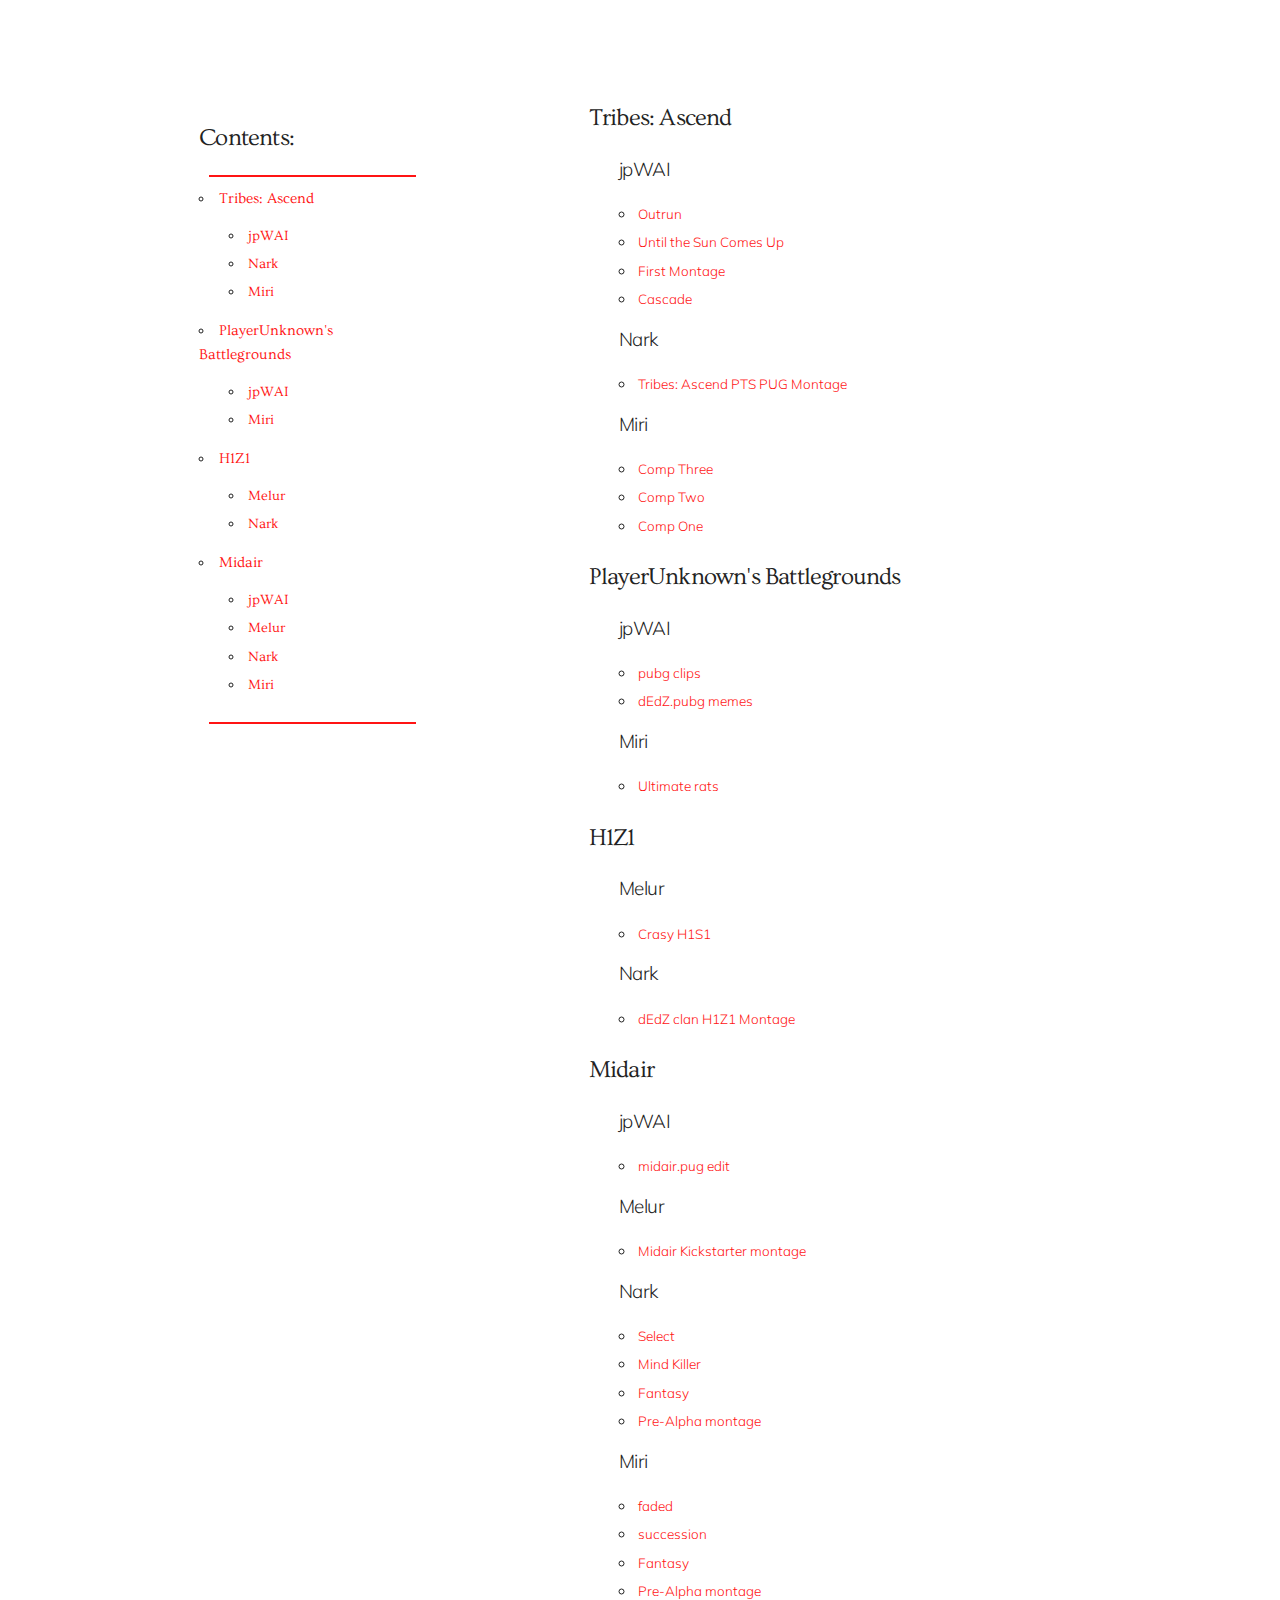
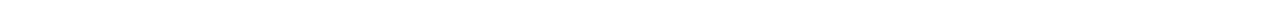
==== montages.html @ 99cbc239 "first commit" ====
<!DOCTYPE html>
<html lang="en">
    <head>
        <meta http-equiv="Content-Type" content="text/html; charset=UTF-8"/>
        <meta name="viewport" content="width=device-width, initial-scale=1, maximum-scale=1.0, user-scalable=no"/>
        <title>Home | dEdZ.club</title>
        <link rel="icon" type="image/png" href="images/r.png">

        <!-- FONT -->
        <link href="https://fonts.googleapis.com/css?family=Muli:300,400" rel="stylesheet">
        <link href="https://fonts.googleapis.com/css?family=Ovo:300,400" rel="stylesheet">

        <!-- CSS  -->
        <link href="https://fonts.googleapis.com/icon?family=Material+Icons" rel="stylesheet">
        <link href="css/skeleton.css" type="text/css" rel="stylesheet" media="screen,projection"/>
        <link href="css/normalize.css" type="text/css" rel="stylesheet" media="screen,projection"/>
        <link href="css/styles.css" type="text/css" rel="stylesheet" media="screen,projection"/>
        <style type="text/css">
            h4 {
                font-size: 1.6em;
            }

            h5 {
                font-size: 1.4em;
            }

            .nav {
                position: fixed;
                width: 20% !important;
            }

            .five {
                margin-left: 45%;
            }

            @media (max-width: 800px) {
                .nav {
                    position: static;
                    width: 100% !important;
                }

                .five {
                    width: 70% !important;
                    margin-left: 30%;
                }
            }
        </style>
    </head>
    <body>
        <div class="container">
            <div class="row" style="margin-top: 10%">
                <div class="two columns"></div>
                <div class="four columns nav">
                    <h4>Contents:</h4>
                    <div class="divider"></div>
                    <ul class="ovo">
                        <li><a href="#tribes">Tribes: Ascend</a>
                            <ul>
                                <li><a href="#jptribes">jpWAI</a></li>
                                <li><a href="#narktribes">Nark</a></li>
                                <li><a href="#miritribes">Miri</a></li>
                            </ul>
                        </li>
                        <li><a href="#pubg">PlayerUnknown's Battlegrounds</a>
                            <ul>
                                <li><a href="#jppubg">jpWAI</a></li>
                                <li><a href="#miripubg">Miri</a></li>
                                <!-- <li><a href="#narkpubg">Nark</a></li> -->
                            </ul>
                        </li>
                       <!--  <li><a href="#csgo">Counter-Strike: Global Offensive</a>
                            <ul>
                                <li><a href="#jpcsgo">jpWAI</a></li>
                                <li><a href="#narkcsgo">Nark</a></li>
                            </ul>
                        </li> -->
                        <li><a href="#h1z1">H1Z1</a>
                            <ul>
                                <li><a href="#melurh1z1">Melur</a></li>
                                <li><a href="#narkh1z1">Nark</a></li>
                            </ul>
                        </li>
                        <li><a href="#midair">Midair</a>
                            <ul>
                                <li><a href="#jpmidair">jpWAI</a></li>
                                <li><a href="#melurmidair">Melur</a></li>
                                <li><a href="#narkmidair">Nark</a></li>
                                <li><a href="#mirimidair">Miri</a></li>
                            </ul>
                        </li>
                    </ul>
                    <div class="divider"></div>
                </div>
                <div class="five columns">
                    <ul id="tribes"><h4>Tribes: Ascend</h4>
                        <ul id="jptribes"><h5>jpWAI</h5>
                            <li><a href="https://www.youtube.com/watch?v=JswZ8rrtHF8">Outrun</a></li>
                            <li><a href="https://www.youtube.com/watch?v=0xuh7gKoD8E">Until the Sun Comes Up</a></li>
                            <li><a href="https://www.youtube.com/watch?v=FaRJO6qUOuw">First Montage</a></li>
                            <li><a href="https://www.youtube.com/watch?v=P-BTv-7ktkE">Cascade</a></li>
                        </ul>
                        <ul id="narktribes"><h5>Nark</h5>
                            <li><a href="https://www.youtube.com/watch?v=LOZ5IqRDWzs">Tribes: Ascend PTS PUG Montage</a></li>
                        </ul>
                        <ul id="miritribes"><h5>Miri</h5>
                            <li><a href="https://www.youtube.com/watch?v=I26AvoBe9NU">Comp Three</a></li>
                            <li><a href="https://www.youtube.com/watch?v=Oy-p7tR2j6k">Comp Two</a></li>
                            <li><a href="https://www.youtube.com/watch?v=1bVnh5T6Nyw">Comp One</a></li>
                        </ul>
                    </ul>
                    <ul id="pubg"><h4>PlayerUnknown's Battlegrounds</h4>
                        <ul id="jppubg"><h5>jpWAI</h5>
                            <li><a href="https://www.youtube.com/watch?v=C01ujQm8-Ko">pubg clips</a></li>
                            <li><a href="https://www.youtube.com/watch?v=IvBoO0a832c">dEdZ.pubg memes</a></li>
                        </ul>
                        <ul id="miripubg"><h5>Miri</h5>
                            <li><a href="https://www.youtube.com/watch?v=MagxR__cNBg">Ultimate rats</a></li>
                        </ul>
                    </ul>
<!--                     <ul id="csgo"><h4>Counter-Strike: Global Offensive</h4>
                        <ul id="jpcsgo"><h5>jpWAI</h5>
                            <li><a href="https://www.youtube.com/watch?v=JswZ8rrtHF8">Outrun</a></li>
                            <li><a href="#pubg">PlayerUnknown's Battlegrounds</a></li>
                        </ul>
                        <ul id="narkcsgo"><h5>Nark</h5>
                            <li><a href="https://www.youtube.com/watch?v=JswZ8rrtHF8">Tribes: Ascend</a></li>
                            <li><a href="#pubg">PlayerUnknown's Battlegrounds</a></li>
                        </ul>
                    </ul> -->
                    <ul id="h1z1"><h4>H1Z1</h4>
                        <ul id="melurh1z1"><h5>Melur</h5>
                            <li><a href="https://www.youtube.com/watch?v=88WcT_arpG8">Crasy H1S1</a></li>
                        </ul>
                        <ul id="narkh1z1"><h5>Nark</h5>
                            <li><a href="https://www.youtube.com/watch?v=pImNuxKzQns">dEdZ clan H1Z1 Montage</a></li>
                        </ul>
                    </ul>
                    <ul id="midair"><h4>Midair</h4>
                        <ul id="jpmidair"><h5>jpWAI</h5>
                            <li><a href="https://www.youtube.com/watch?v=mslOEoLTfmo">midair.pug edit</a></li>
                        </ul>
                        <ul id="melurmidair"><h5>Melur</h5>
                            <li><a href="https://www.youtube.com/watch?v=I5O-NIewquI">Midair Kickstarter montage</a></li>
                        </ul>
                        <ul id="narkmidair"><h5>Nark</h5>
                            <li><a href="https://www.youtube.com/watch?v=oAukbXUEvQ0">Select</a></li>
                            <li><a href="https://www.youtube.com/watch?v=lRrKbd0RMGQ">Mind Killer</a></li>
                            <li><a href="https://www.youtube.com/watch?v=8Wijd5vOTOs">Fantasy</a></li>
                            <li><a href="https://www.youtube.com/watch?v=ne9ph12wNWU">Pre-Alpha montage</a></li>
                        </ul>
                        <ul id="mirimidair"><h5>Miri</h5>
                            <li><a href="https://www.youtube.com/watch?v=a-65OWwc-Lw">faded</a></li>
                            <li><a href="https://www.youtube.com/watch?v=oJzWVQPMzPM">succession</a></li>
                            <li><a href="https://www.youtube.com/watch?v=8Wijd5vOTOs">Fantasy</a></li>
                            <li><a href="https://www.youtube.com/watch?v=ne9ph12wNWU">Pre-Alpha montage</a></li>
                        </ul>
                    </ul>
                </div>
            </div>
        </div>
    </body>
</html>
---- css/skeleton.css ----
/*
* Skeleton V2.0.4
* Copyright 2014, Dave Gamache
* www.getskeleton.com
* Free to use under the MIT license.
* http://www.opensource.org/licenses/mit-license.php
* 12/29/2014
*/


/* Table of contents
––––––––––––––––––––––––––––––––––––––––––––––––––
- Grid
- Base Styles
- Typography
- Links
- Buttons
- Forms
- Lists
- Code
- Tables
- Spacing
- Utilities
- Clearing
- Media Queries
*/


/* Grid
–––––––––––––––––––––––––––––––––––––––––––––––––– */
.container {
  position: relative;
  width: 100%;
  max-width: 960px;
  margin: 0 auto;
  padding: 0 20px;
  box-sizing: border-box; }
.column,
.columns {
  width: 100%;
  float: left;
  box-sizing: border-box; }

/* For devices larger than 400px */
@media (min-width: 400px) {
  .container {
    width: 85%;
    padding: 0; }
}

/* For devices larger than 550px */
@media (min-width: 550px) {
  .container {
    width: 80%; }
  .column,
  .columns {
    margin-left: 4%; }
  .column:first-child,
  .columns:first-child {
    margin-left: 0; }

  .one.column,
  .one.columns                    { width: 4.66666666667%; }
  .two.columns                    { width: 13.3333333333%; }
  .three.columns                  { width: 22%;            }
  .four.columns                   { width: 30.6666666667%; }
  .five.columns                   { width: 39.3333333333%; }
  .six.columns                    { width: 48%;            }
  .seven.columns                  { width: 56.6666666667%; }
  .eight.columns                  { width: 65.3333333333%; }
  .nine.columns                   { width: 74.0%;          }
  .ten.columns                    { width: 82.6666666667%; }
  .eleven.columns                 { width: 91.3333333333%; }
  .twelve.columns                 { width: 100%; margin-left: 0; }

  .one-third.column               { width: 30.6666666667%; }
  .two-thirds.column              { width: 65.3333333333%; }

  .one-half.column                { width: 48%; }

  /* Offsets */
  .offset-by-one.column,
  .offset-by-one.columns          { margin-left: 8.66666666667%; }
  .offset-by-two.column,
  .offset-by-two.columns          { margin-left: 17.3333333333%; }
  .offset-by-three.column,
  .offset-by-three.columns        { margin-left: 26%;            }
  .offset-by-four.column,
  .offset-by-four.columns         { margin-left: 34.6666666667%; }
  .offset-by-five.column,
  .offset-by-five.columns         { margin-left: 43.3333333333%; }
  .offset-by-six.column,
  .offset-by-six.columns          { margin-left: 52%;            }
  .offset-by-seven.column,
  .offset-by-seven.columns        { margin-left: 60.6666666667%; }
  .offset-by-eight.column,
  .offset-by-eight.columns        { margin-left: 69.3333333333%; }
  .offset-by-nine.column,
  .offset-by-nine.columns         { margin-left: 78.0%;          }
  .offset-by-ten.column,
  .offset-by-ten.columns          { margin-left: 86.6666666667%; }
  .offset-by-eleven.column,
  .offset-by-eleven.columns       { margin-left: 95.3333333333%; }

  .offset-by-one-third.column,
  .offset-by-one-third.columns    { margin-left: 34.6666666667%; }
  .offset-by-two-thirds.column,
  .offset-by-two-thirds.columns   { margin-left: 69.3333333333%; }

  .offset-by-one-half.column,
  .offset-by-one-half.columns     { margin-left: 52%; }

}


/* Base Styles
–––––––––––––––––––––––––––––––––––––––––––––––––– */
/* NOTE
html is set to 62.5% so that all the REM measurements throughout Skeleton
are based on 10px sizing. So basically 1.5rem = 15px :) */
html {
  font-size: 62.5%; }
body {
  font-size: 1.5em; /* currently ems cause chrome bug misinterpreting rems on body element */
  line-height: 1.6;
  font-weight: 400;
  font-family: "Raleway", "HelveticaNeue", "Helvetica Neue", Helvetica, Arial, sans-serif;
  color: #222; }


/* Typography
–––––––––––––––––––––––––––––––––––––––––––––––––– */
h1, h2, h3, h4, h5, h6 {
  margin-top: 0;
  margin-bottom: 2rem;
  font-weight: 300; }
h1 { font-size: 4.0rem; line-height: 1.2;  letter-spacing: -.1rem;}
h2 { font-size: 3.6rem; line-height: 1.25; letter-spacing: -.1rem; }
h3 { font-size: 3.0rem; line-height: 1.3;  letter-spacing: -.1rem; }
h4 { font-size: 2.4rem; line-height: 1.35; letter-spacing: -.08rem; }
h5 { font-size: 1.8rem; line-height: 1.5;  letter-spacing: -.05rem; }
h6 { font-size: 1.5rem; line-height: 1.6;  letter-spacing: 0; }

/* Larger than phablet */
@media (min-width: 550px) {
  h1 { font-size: 5.0rem; }
  h2 { font-size: 4.2rem; }
  h3 { font-size: 3.6rem; }
  h4 { font-size: 3.0rem; }
  h5 { font-size: 2.4rem; }
  h6 { font-size: 1.5rem; }
}

p {
  margin-top: 0; }


/* Links
–––––––––––––––––––––––––––––––––––––––––––––––––– */
a {
  color: #1EAEDB; }
a:hover {
  color: #0FA0CE; }


/* Buttons
–––––––––––––––––––––––––––––––––––––––––––––––––– */
.button,
button,
input[type="submit"],
input[type="reset"],
input[type="button"] {
  display: inline-block;
  height: 38px;
  padding: 0 30px;
  color: #555;
  text-align: center;
  font-size: 11px;
  font-weight: 600;
  line-height: 38px;
  letter-spacing: .1rem;
  text-transform: uppercase;
  text-decoration: none;
  white-space: nowrap;
  background-color: transparent;
  border-radius: 4px;
  border: 1px solid #bbb;
  cursor: pointer;
  box-sizing: border-box; }
.button:hover,
button:hover,
input[type="submit"]:hover,
input[type="reset"]:hover,
input[type="button"]:hover,
.button:focus,
button:focus,
input[type="submit"]:focus,
input[type="reset"]:focus,
input[type="button"]:focus {
  color: #333;
  border-color: #888;
  outline: 0; }
.button.button-primary,
button.button-primary,
input[type="submit"].button-primary,
input[type="reset"].button-primary,
input[type="button"].button-primary {
  color: #FFF;
  background-color: #33C3F0;
  border-color: #33C3F0; }
.button.button-primary:hover,
button.button-primary:hover,
input[type="submit"].button-primary:hover,
input[type="reset"].button-primary:hover,
input[type="button"].button-primary:hover,
.button.button-primary:focus,
button.button-primary:focus,
input[type="submit"].button-primary:focus,
input[type="reset"].button-primary:focus,
input[type="button"].button-primary:focus {
  color: #FFF;
  background-color: #1EAEDB;
  border-color: #1EAEDB; }


/* Forms
–––––––––––––––––––––––––––––––––––––––––––––––––– */
input[type="email"],
input[type="number"],
input[type="search"],
input[type="text"],
input[type="tel"],
input[type="url"],
input[type="password"],
textarea,
select {
  height: 38px;
  padding: 6px 10px; /* The 6px vertically centers text on FF, ignored by Webkit */
  background-color: #fff;
  border: 1px solid #D1D1D1;
  border-radius: 4px;
  box-shadow: none;
  box-sizing: border-box; }
/* Removes awkward default styles on some inputs for iOS */
input[type="email"],
input[type="number"],
input[type="search"],
input[type="text"],
input[type="tel"],
input[type="url"],
input[type="password"],
textarea {
  -webkit-appearance: none;
     -moz-appearance: none;
          appearance: none; }
textarea {
  min-height: 65px;
  padding-top: 6px;
  padding-bottom: 6px; }
input[type="email"]:focus,
input[type="number"]:focus,
input[type="search"]:focus,
input[type="text"]:focus,
input[type="tel"]:focus,
input[type="url"]:focus,
input[type="password"]:focus,
textarea:focus,
select:focus {
  border: 1px solid #33C3F0;
  outline: 0; }
label,
legend {
  display: block;
  margin-bottom: .5rem;
  font-weight: 600; }
fieldset {
  padding: 0;
  border-width: 0; }
input[type="checkbox"],
input[type="radio"] {
  display: inline; }
label > .label-body {
  display: inline-block;
  margin-left: .5rem;
  font-weight: normal; }


/* Lists
–––––––––––––––––––––––––––––––––––––––––––––––––– */
ul {
  list-style: circle inside; }
ol {
  list-style: decimal inside; }
ol, ul {
  padding-left: 0;
  margin-top: 0; }
ul ul,
ul ol,
ol ol,
ol ul {
  margin: 1.5rem 0 1.5rem 3rem;
  font-size: 90%; }
li {
  margin-bottom: 1rem; }


/* Code
–––––––––––––––––––––––––––––––––––––––––––––––––– */
code {
  padding: .2rem .5rem;
  margin: 0 .2rem;
  font-size: 90%;
  white-space: nowrap;
  background: #F1F1F1;
  border: 1px solid #E1E1E1;
  border-radius: 4px; }
pre > code {
  display: block;
  padding: 1rem 1.5rem;
  white-space: pre; }


/* Tables
–––––––––––––––––––––––––––––––––––––––––––––––––– */
th,
td {
  padding: 12px 15px;
  text-align: left;
  border-bottom: 1px solid #E1E1E1; }
th:first-child,
td:first-child {
  padding-left: 0; }
th:last-child,
td:last-child {
  padding-right: 0; }


/* Spacing
–––––––––––––––––––––––––––––––––––––––––––––––––– */
button,
.button {
  margin-bottom: 1rem; }
input,
textarea,
select,
fieldset {
  margin-bottom: 1.5rem; }
pre,
blockquote,
dl,
figure,
table,
p,
ul,
ol,
form {
  margin-bottom: 2.5rem; }


/* Utilities
–––––––––––––––––––––––––––––––––––––––––––––––––– */
.u-full-width {
  width: 100%;
  box-sizing: border-box; }
.u-max-full-width {
  max-width: 100%;
  box-sizing: border-box; }
.u-pull-right {
  float: right; }
.u-pull-left {
  float: left; }


/* Misc
–––––––––––––––––––––––––––––––––––––––––––––––––– */
hr {
  margin-top: 3rem;
  margin-bottom: 3.5rem;
  border-width: 0;
  border-top: 1px solid #E1E1E1; }


/* Clearing
–––––––––––––––––––––––––––––––––––––––––––––––––– */

/* Self Clearing Goodness */
.container:after,
.row:after,
.u-cf {
  content: "";
  display: table;
  clear: both; }


/* Media Queries
–––––––––––––––––––––––––––––––––––––––––––––––––– */
/*
Note: The best way to structure the use of media queries is to create the queries
near the relevant code. For example, if you wanted to change the styles for buttons
on small devices, paste the mobile query code up in the buttons section and style it
there.
*/


/* Larger than mobile */
@media (min-width: 400px) {}

/* Larger than phablet (also point when grid becomes active) */
@media (min-width: 550px) {}

/* Larger than tablet */
@media (min-width: 750px) {}

/* Larger than desktop */
@media (min-width: 1000px) {}

/* Larger than Desktop HD */
@media (min-width: 1200px) {}
---- css/styles.css ----
body {
	font-family: 'Muli';
	font-weight: 300;
	/*background-color: rgba(255, 128, 20, 0.1);*/
}

.container {
	max-width: 1080px;
}

.hiddenlist {
	list-style: none;
	font-size: 1.3em;
	margin-bottom: 0;
}

.ovo {
	font-family: 'Ovo';	
}

li {
	margin-top: 0.5em;
	margin-bottom: 0.5em;
}

.divider {
	border: 1px solid #ff1414;
	margin: 1rem;
	width: 95%;
}

a {
	color: #ff1414;
	text-decoration: none;
	cursor: pointer;
}

p {
	font-weight: 400;
}

h4 {
	font-family: 'Ovo';	
}

.four {
	background-color: white;
	padding: 20px;
}

.six {
	margin-top: 5%;
}

img {
	width: 100%;
}
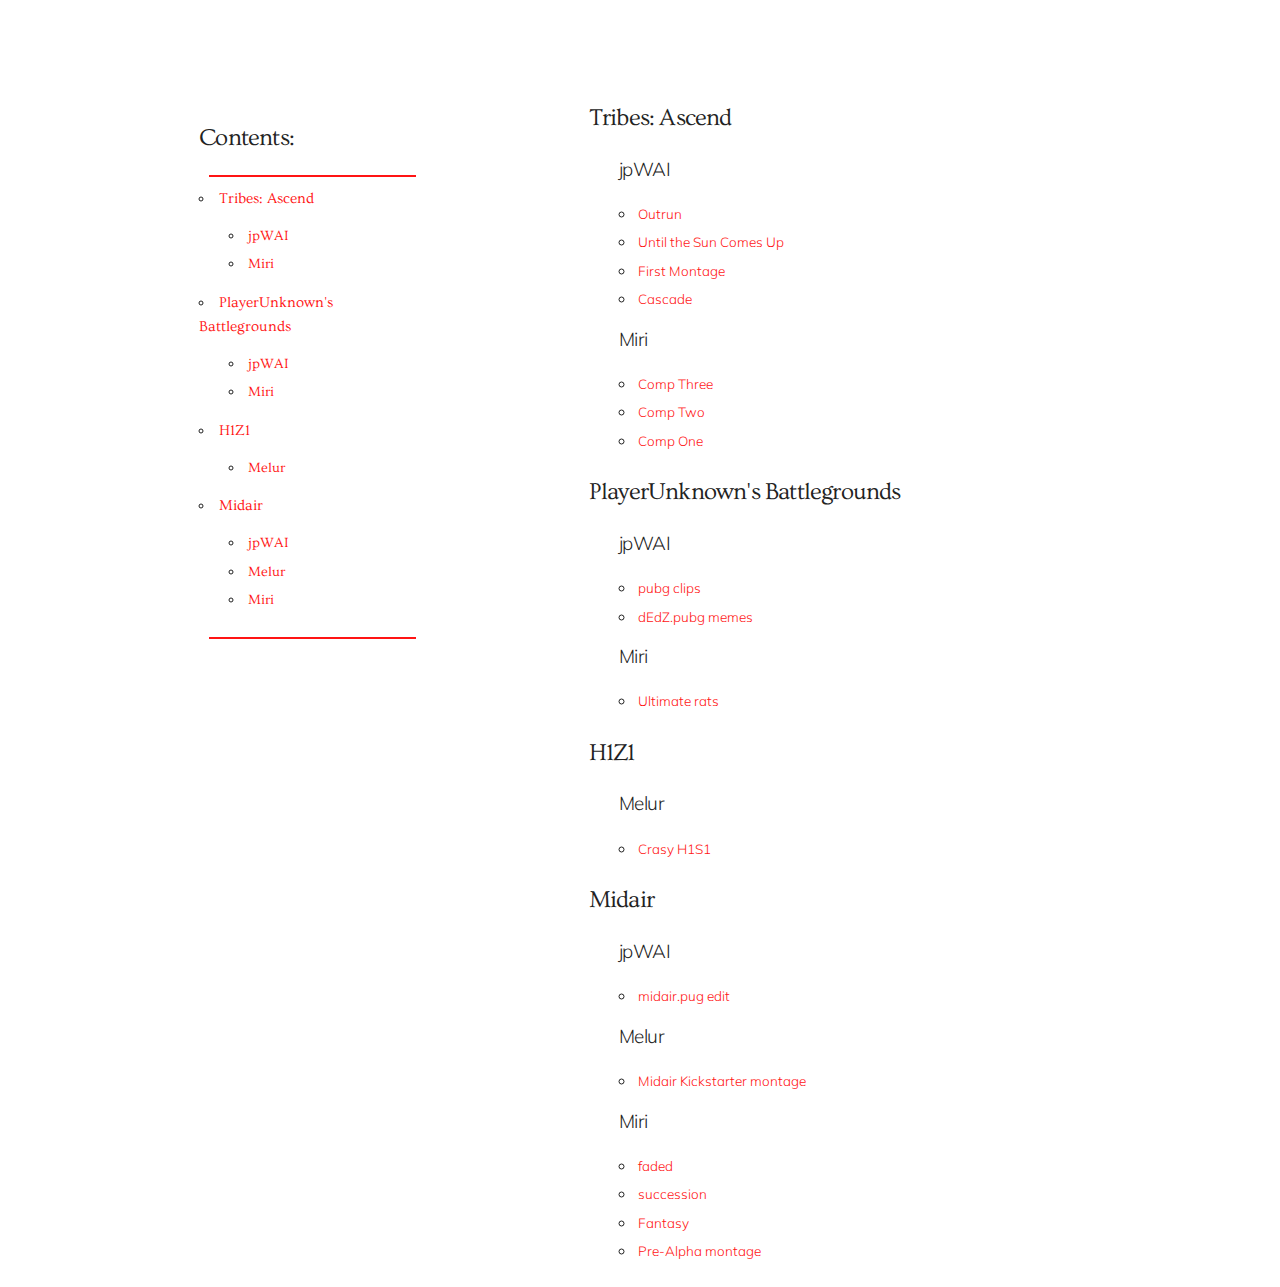
==== commit bb5ec31c: "never happened" ====
--- a/montages.html
+++ b/montages.html
@@ -57,7 +57,6 @@
                         <li><a href="#tribes">Tribes: Ascend</a>
                             <ul>
                                 <li><a href="#jptribes">jpWAI</a></li>
-                                <li><a href="#narktribes">Nark</a></li>
                                 <li><a href="#miritribes">Miri</a></li>
                             </ul>
                         </li>
@@ -65,26 +64,22 @@
                             <ul>
                                 <li><a href="#jppubg">jpWAI</a></li>
                                 <li><a href="#miripubg">Miri</a></li>
-                                <!-- <li><a href="#narkpubg">Nark</a></li> -->
                             </ul>
                         </li>
                        <!--  <li><a href="#csgo">Counter-Strike: Global Offensive</a>
                             <ul>
                                 <li><a href="#jpcsgo">jpWAI</a></li>
-                                <li><a href="#narkcsgo">Nark</a></li>
                             </ul>
                         </li> -->
                         <li><a href="#h1z1">H1Z1</a>
                             <ul>
                                 <li><a href="#melurh1z1">Melur</a></li>
-                                <li><a href="#narkh1z1">Nark</a></li>
                             </ul>
                         </li>
                         <li><a href="#midair">Midair</a>
                             <ul>
                                 <li><a href="#jpmidair">jpWAI</a></li>
                                 <li><a href="#melurmidair">Melur</a></li>
-                                <li><a href="#narkmidair">Nark</a></li>
                                 <li><a href="#mirimidair">Miri</a></li>
                             </ul>
                         </li>
@@ -98,9 +93,6 @@
                             <li><a href="https://www.youtube.com/watch?v=0xuh7gKoD8E">Until the Sun Comes Up</a></li>
                             <li><a href="https://www.youtube.com/watch?v=FaRJO6qUOuw">First Montage</a></li>
                             <li><a href="https://www.youtube.com/watch?v=P-BTv-7ktkE">Cascade</a></li>
-                        </ul>
-                        <ul id="narktribes"><h5>Nark</h5>
-                            <li><a href="https://www.youtube.com/watch?v=LOZ5IqRDWzs">Tribes: Ascend PTS PUG Montage</a></li>
                         </ul>
                         <ul id="miritribes"><h5>Miri</h5>
                             <li><a href="https://www.youtube.com/watch?v=I26AvoBe9NU">Comp Three</a></li>
@@ -122,17 +114,10 @@
                             <li><a href="https://www.youtube.com/watch?v=JswZ8rrtHF8">Outrun</a></li>
                             <li><a href="#pubg">PlayerUnknown's Battlegrounds</a></li>
                         </ul>
-                        <ul id="narkcsgo"><h5>Nark</h5>
-                            <li><a href="https://www.youtube.com/watch?v=JswZ8rrtHF8">Tribes: Ascend</a></li>
-                            <li><a href="#pubg">PlayerUnknown's Battlegrounds</a></li>
-                        </ul>
                     </ul> -->
                     <ul id="h1z1"><h4>H1Z1</h4>
                         <ul id="melurh1z1"><h5>Melur</h5>
                             <li><a href="https://www.youtube.com/watch?v=88WcT_arpG8">Crasy H1S1</a></li>
-                        </ul>
-                        <ul id="narkh1z1"><h5>Nark</h5>
-                            <li><a href="https://www.youtube.com/watch?v=pImNuxKzQns">dEdZ clan H1Z1 Montage</a></li>
                         </ul>
                     </ul>
                     <ul id="midair"><h4>Midair</h4>
@@ -141,12 +126,6 @@
                         </ul>
                         <ul id="melurmidair"><h5>Melur</h5>
                             <li><a href="https://www.youtube.com/watch?v=I5O-NIewquI">Midair Kickstarter montage</a></li>
-                        </ul>
-                        <ul id="narkmidair"><h5>Nark</h5>
-                            <li><a href="https://www.youtube.com/watch?v=oAukbXUEvQ0">Select</a></li>
-                            <li><a href="https://www.youtube.com/watch?v=lRrKbd0RMGQ">Mind Killer</a></li>
-                            <li><a href="https://www.youtube.com/watch?v=8Wijd5vOTOs">Fantasy</a></li>
-                            <li><a href="https://www.youtube.com/watch?v=ne9ph12wNWU">Pre-Alpha montage</a></li>
                         </ul>
                         <ul id="mirimidair"><h5>Miri</h5>
                             <li><a href="https://www.youtube.com/watch?v=a-65OWwc-Lw">faded</a></li>
